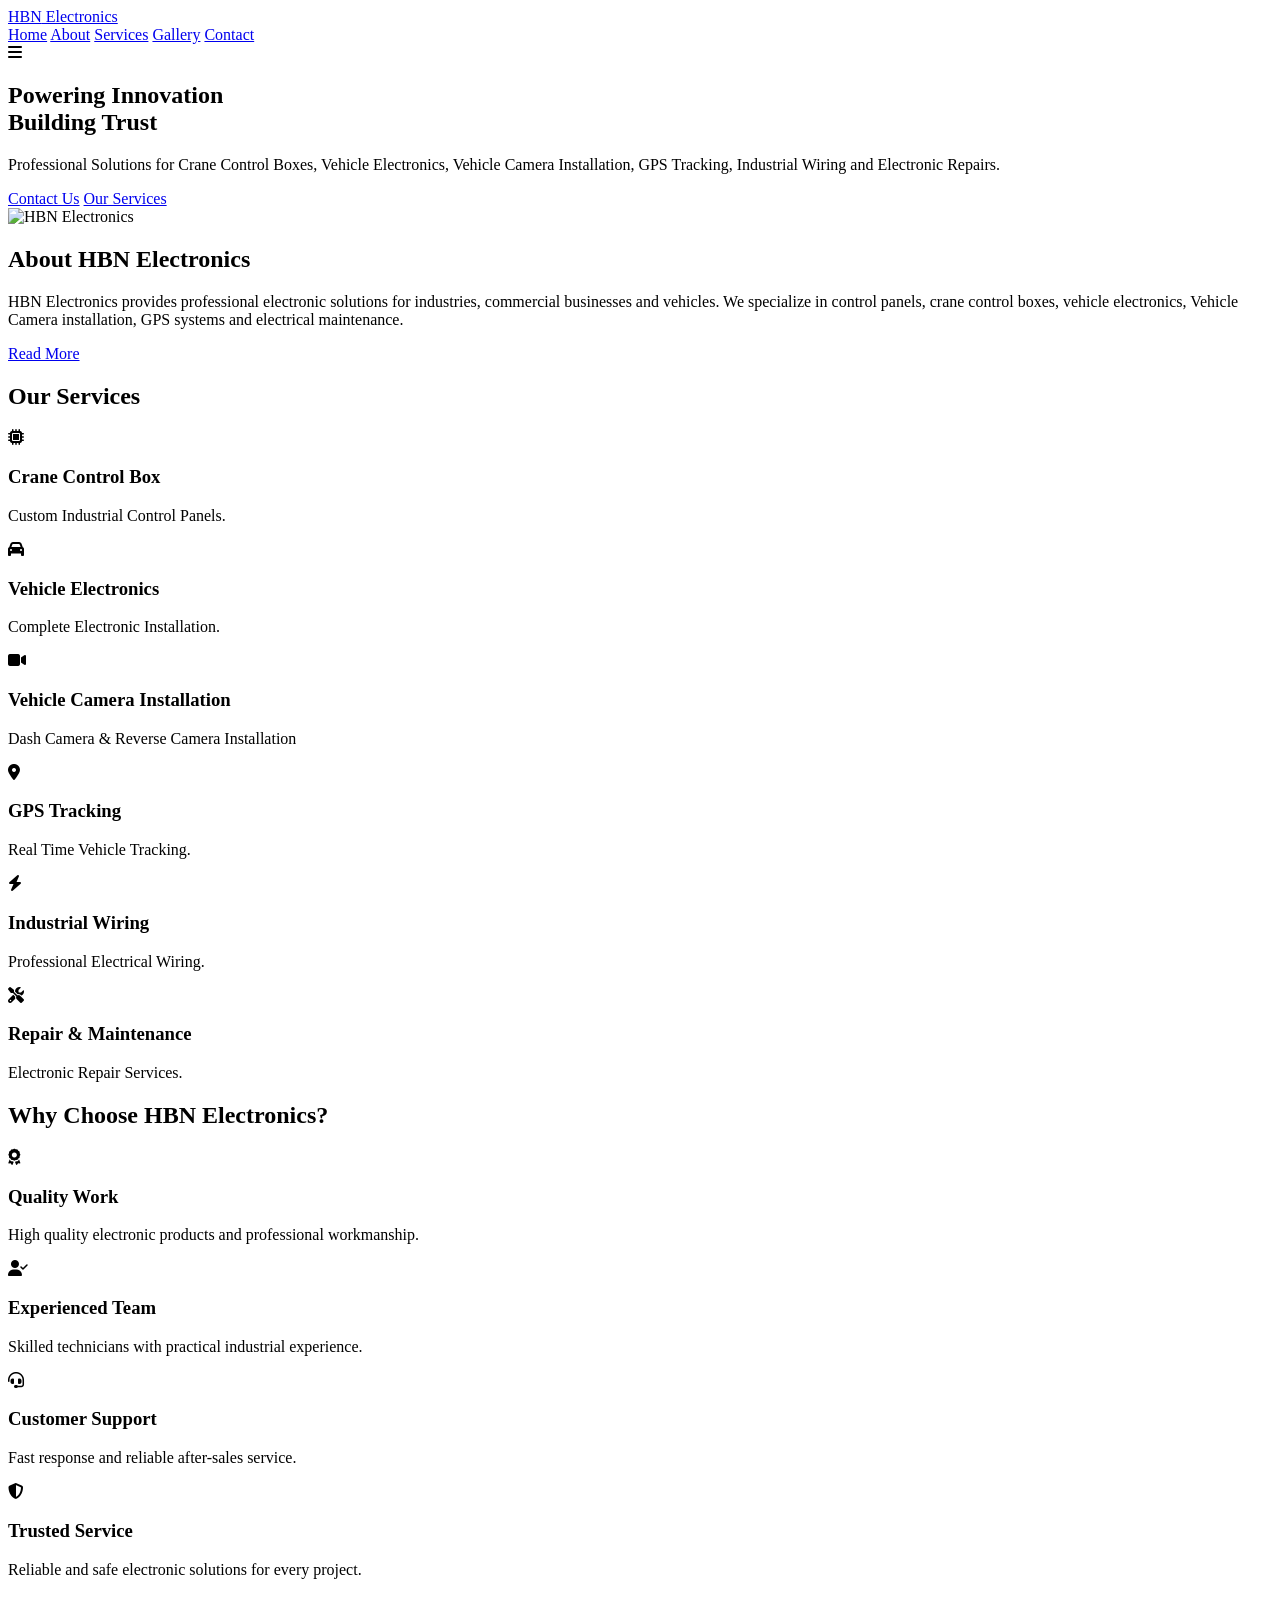
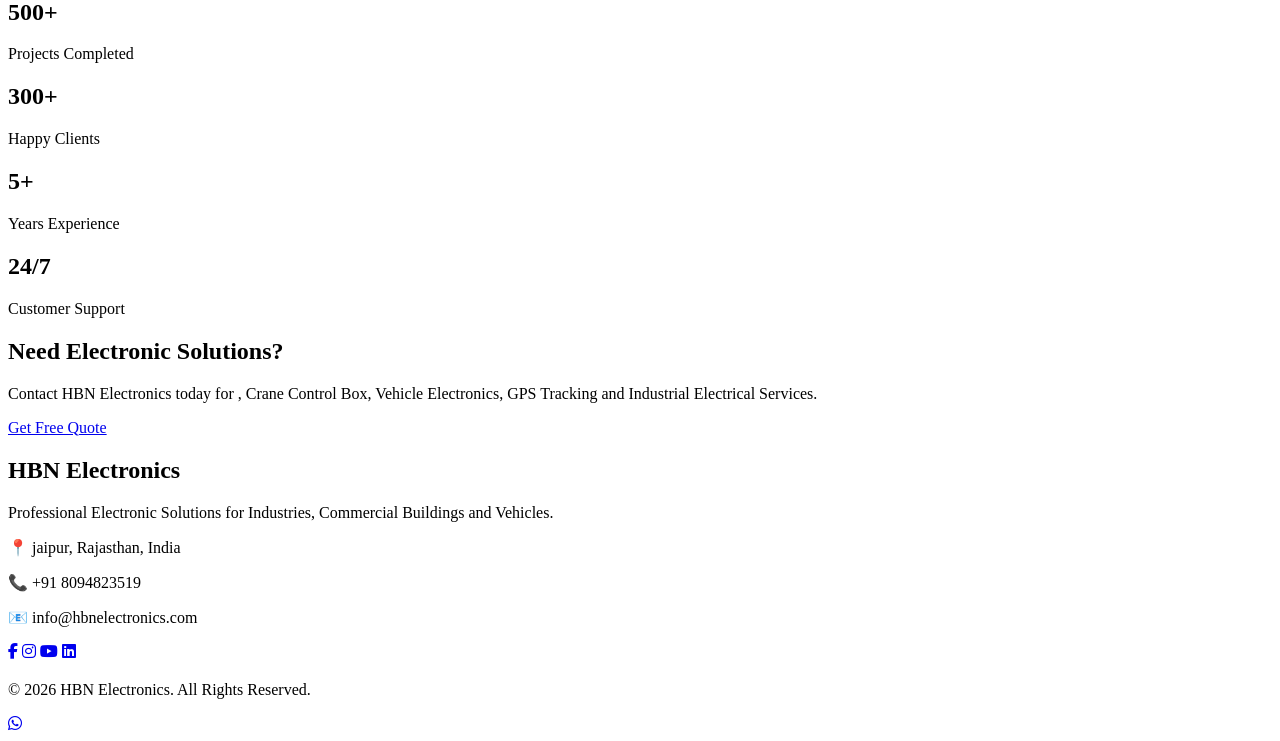
==== index.html @ 3966c14e "Add files via upload" ====
<!DOCTYPE html>
<html lang="en">
<head>
<meta charset="UTF-8">
<meta name="viewport" content="width=device-width, initial-scale=1.0">

<title>HBN Electronics | Professional Electronic Solutions</title>

<meta name="description"
content="HBN Electronics - Crane Control Box, Vehicle Electronics, Vehicle Camera Installation, GPS Tracking and Industrial Electronic Solutions.">

<link rel="stylesheet" href="style.css">

<link rel="stylesheet"
href="https://cdnjs.cloudflare.com/ajax/libs/font-awesome/6.5.2/css/all.min.css">

</head>

<body>

<!-- ================= HEADER ================= -->

<header class="header">

<div class="logo">

<a href="index.html">

<span>HBN</span> Electronics

</a>

</div>

<nav class="navbar">

<a href="index.html" class="active">Home</a>

<a href="about.html">About</a>

<a href="service.html">Services</a>

<a href="gallery.html">Gallery</a>

<a href="contact.html">Contact</a>

</nav>

<div class="menu-btn">

<i class="fa-solid fa-bars"></i>

</div>

</header>

<!-- ================= HERO ================= -->

<section class="hero">

<div class="hero-content">

<h1>
Powering Innovation<br>
Building Trust
</h1>

<p>
Professional Solutions for Crane Control Boxes,
Vehicle Electronics, Vehicle Camera Installation,
GPS Tracking, Industrial Wiring
and Electronic Repairs.
</p>

<div class="hero-buttons">
    <a href="contact.html" class="btn">Contact Us</a>
    <a href="service.html" class="btn btn-outline">Our Services</a>
</div>

</div>

</section>

<!-- ================= ABOUT PREVIEW

============= -->

<section class="about-preview">

<div class="container">

<div class="about-image">

<img src="Image/logoo.png" alt="HBN Electronics">

</div>

<div class="about-text">

<h2>

About HBN Electronics

</h2>
<p>

HBN Electronics provides professional electronic solutions for industries, commercial businesses and vehicles.

We specialize in control panels,

crane control boxes,

vehicle electronics,

Vehicle Camera installation,

GPS systems

and electrical maintenance.

</p>

<a href="about.html" class="btn">

Read More

</a>

</div>

</div>

</section>

<!-- ================= SERVICES ================= -->

<section class="services">

<h2 class="section-title">

Our Services

</h2>

<div class="service-container">

<div class="service-box">

<i class="fa-solid fa-microchip"></i>

<h3>

Crane Control Box

</h3>

<p>

Custom Industrial Control Panels.

</p>

</div>

<div class="service-box">

<i class="fa-solid fa-car"></i>

<h3>

Vehicle Electronics

</h3>

<p>

Complete Electronic Installation.

</p>

</div>

<div class="service-box">

<i class="fa-solid fa-video"></i>

<h3>

Vehicle Camera Installation

</h3>

<p>

Dash Camera & Reverse Camera Installation

</p>

</div>

<div class="service-box">

<i class="fa-solid fa-location-dot"></i>

<h3>

GPS Tracking

</h3>

<p>

Real Time Vehicle Tracking.

</p>

</div>

<div class="service-box">

<i class="fa-solid fa-bolt"></i>

<h3>

Industrial Wiring

</h3>

<p>

Professional Electrical Wiring.

</p>

</div>

<div class="service-box">

<i class="fa-solid fa-screwdriver-wrench"></i>

<h3>

Repair & Maintenance

</h3>

<p>

Electronic Repair Services.

</p>

</div>

</div>

</section><!-- ================= WHY CHOOSE US ================= -->

<section class="why-us">

<h2 class="section-title">Why Choose HBN Electronics?</h2>

<div class="service-container">

<div class="service-box">
<i class="fa-solid fa-award"></i>
<h3>Quality Work</h3>
<p>High quality electronic products and professional workmanship.</p>
</div>

<div class="service-box">
<i class="fa-solid fa-user-check"></i>
<h3>Experienced Team</h3>
<p>Skilled technicians with practical industrial experience.</p>
</div>

<div class="service-box">
<i class="fa-solid fa-headset"></i>
<h3>Customer Support</h3>
<p>Fast response and reliable after-sales service.</p>
</div>

<div class="service-box">
<i class="fa-solid fa-shield-halved"></i>
<h3>Trusted Service</h3>
<p>Reliable and safe electronic solutions for every project.</p>
</div>

</div>

</section>

<!-- ================= PROJECT COUNTER ================= -->

<section class="counter">

<div class="service-container">

<div class="service-box">
<h2>500+</h2>
<p>Projects Completed</p>
</div>

<div class="service-box">
<h2>300+</h2>
<p>Happy Clients</p>
</div>

<div class="service-box">
<h2>5+</h2>
<p>Years Experience</p>
</div>

<div class="service-box">
<h2>24/7</h2>
<p>Customer Support</p>
</div>

</div>

</section>

<!-- ================= CALL TO ACTION ================= -->

<section class="hero">

<div class="hero-content">

<h1>Need Electronic Solutions?</h1>

<p>
Contact HBN Electronics today for , Crane Control Box,
Vehicle Electronics, GPS Tracking and Industrial Electrical Services.
</p>

<a href="contact.html" class="btn">
Get Free Quote
</a>

</div>

</section>

<!-- ================= FOOTER ================= -->

<footer>

<div class="footer-content">

<h2>HBN Electronics</h2>

<p>
Professional Electronic Solutions for Industries,
Commercial Buildings and Vehicles.
</p>

<p>

📍 jaipur, Rajasthan, India

</p>

<p>

📞 +91 8094823519

</p>

<p>

📧 info@hbnelectronics.com

</p>

<div class="social">

<a href="#"><i class="fab fa-facebook-f"></i></a>

<a href="#"><i class="fab fa-instagram"></i></a>

<a href="#"><i class="fab fa-youtube"></i></a>

<a href="#"><i class="fab fa-linkedin"></i></a>

</div>

<p style="margin-top:20px;">
© 2026 HBN Electronics. All Rights Reserved.
</p>

</div>

</footer>

<!-- WhatsApp -->

<a
href="https://wa.me/918094823519"
class="whatsapp"
target="_blank">

<i class="fab fa-whatsapp"></i>

</a>

<script src="Script.js"></script>

</body>

</html>
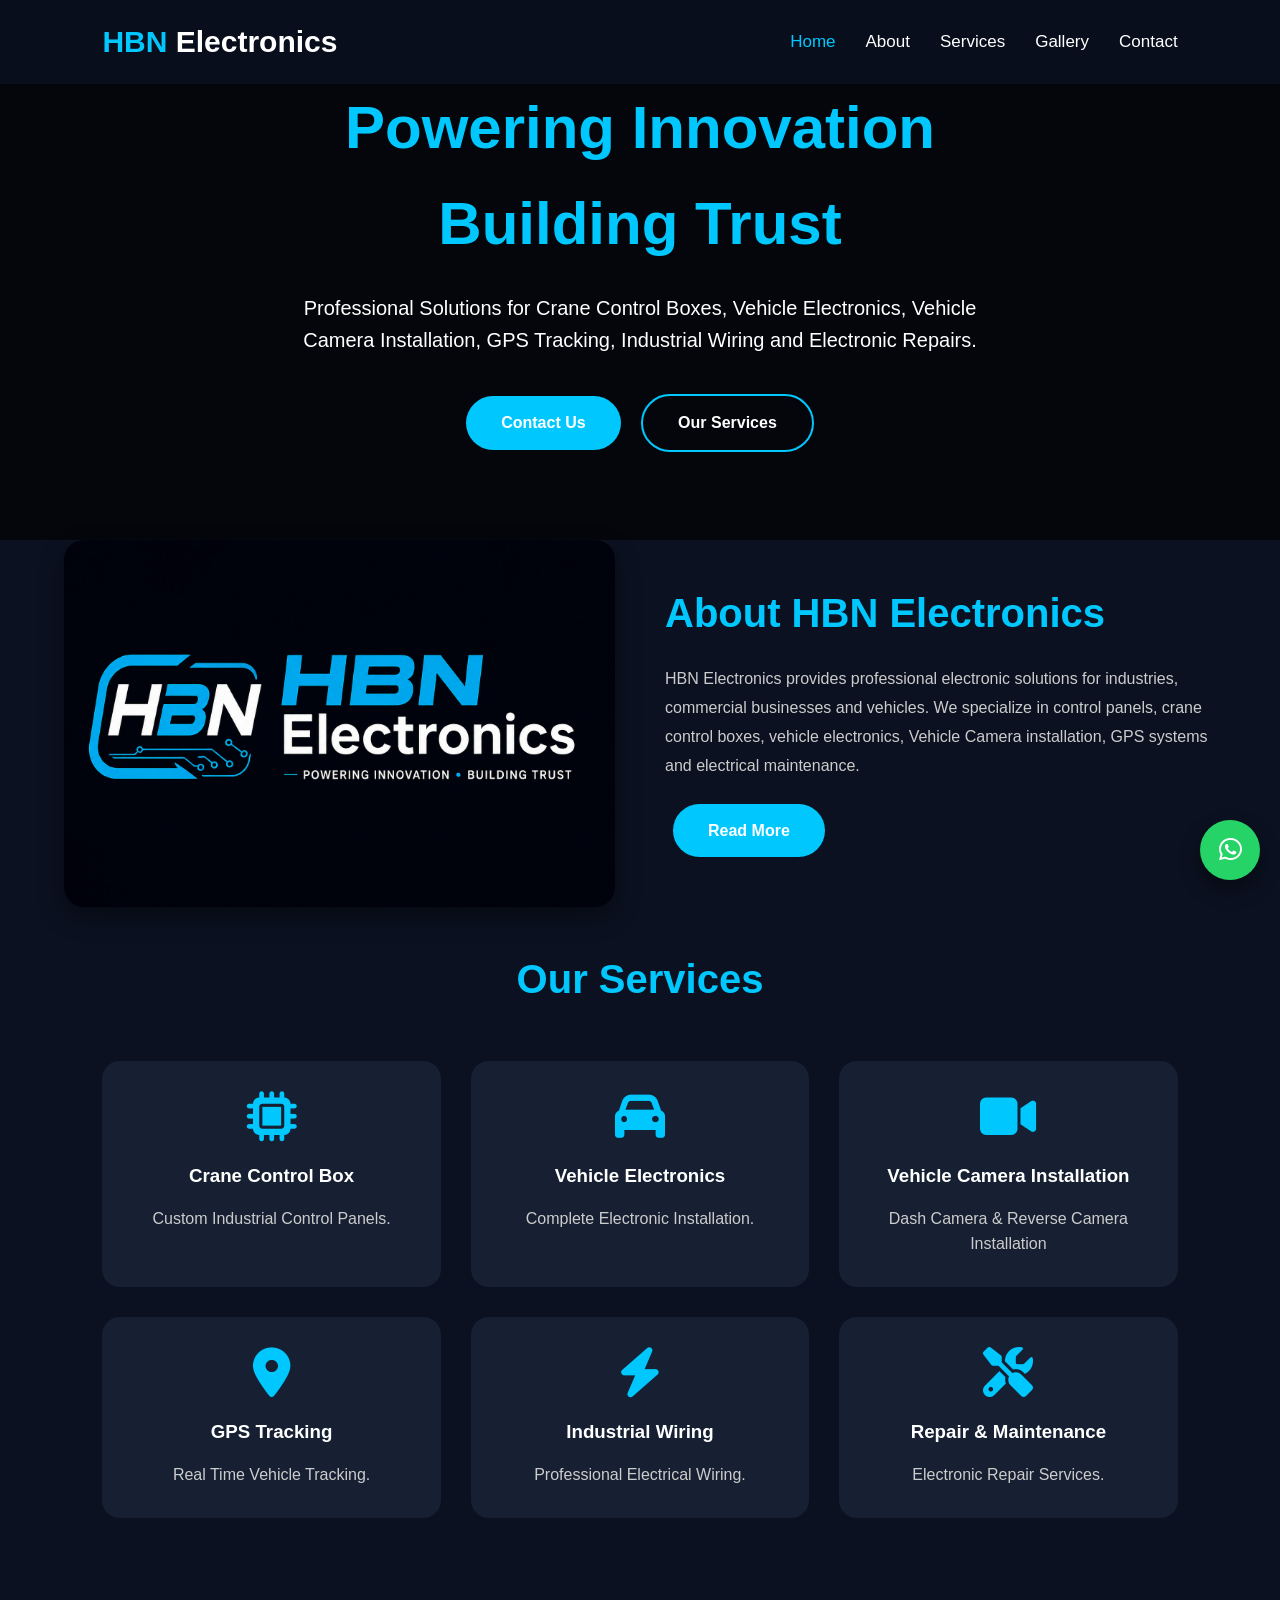
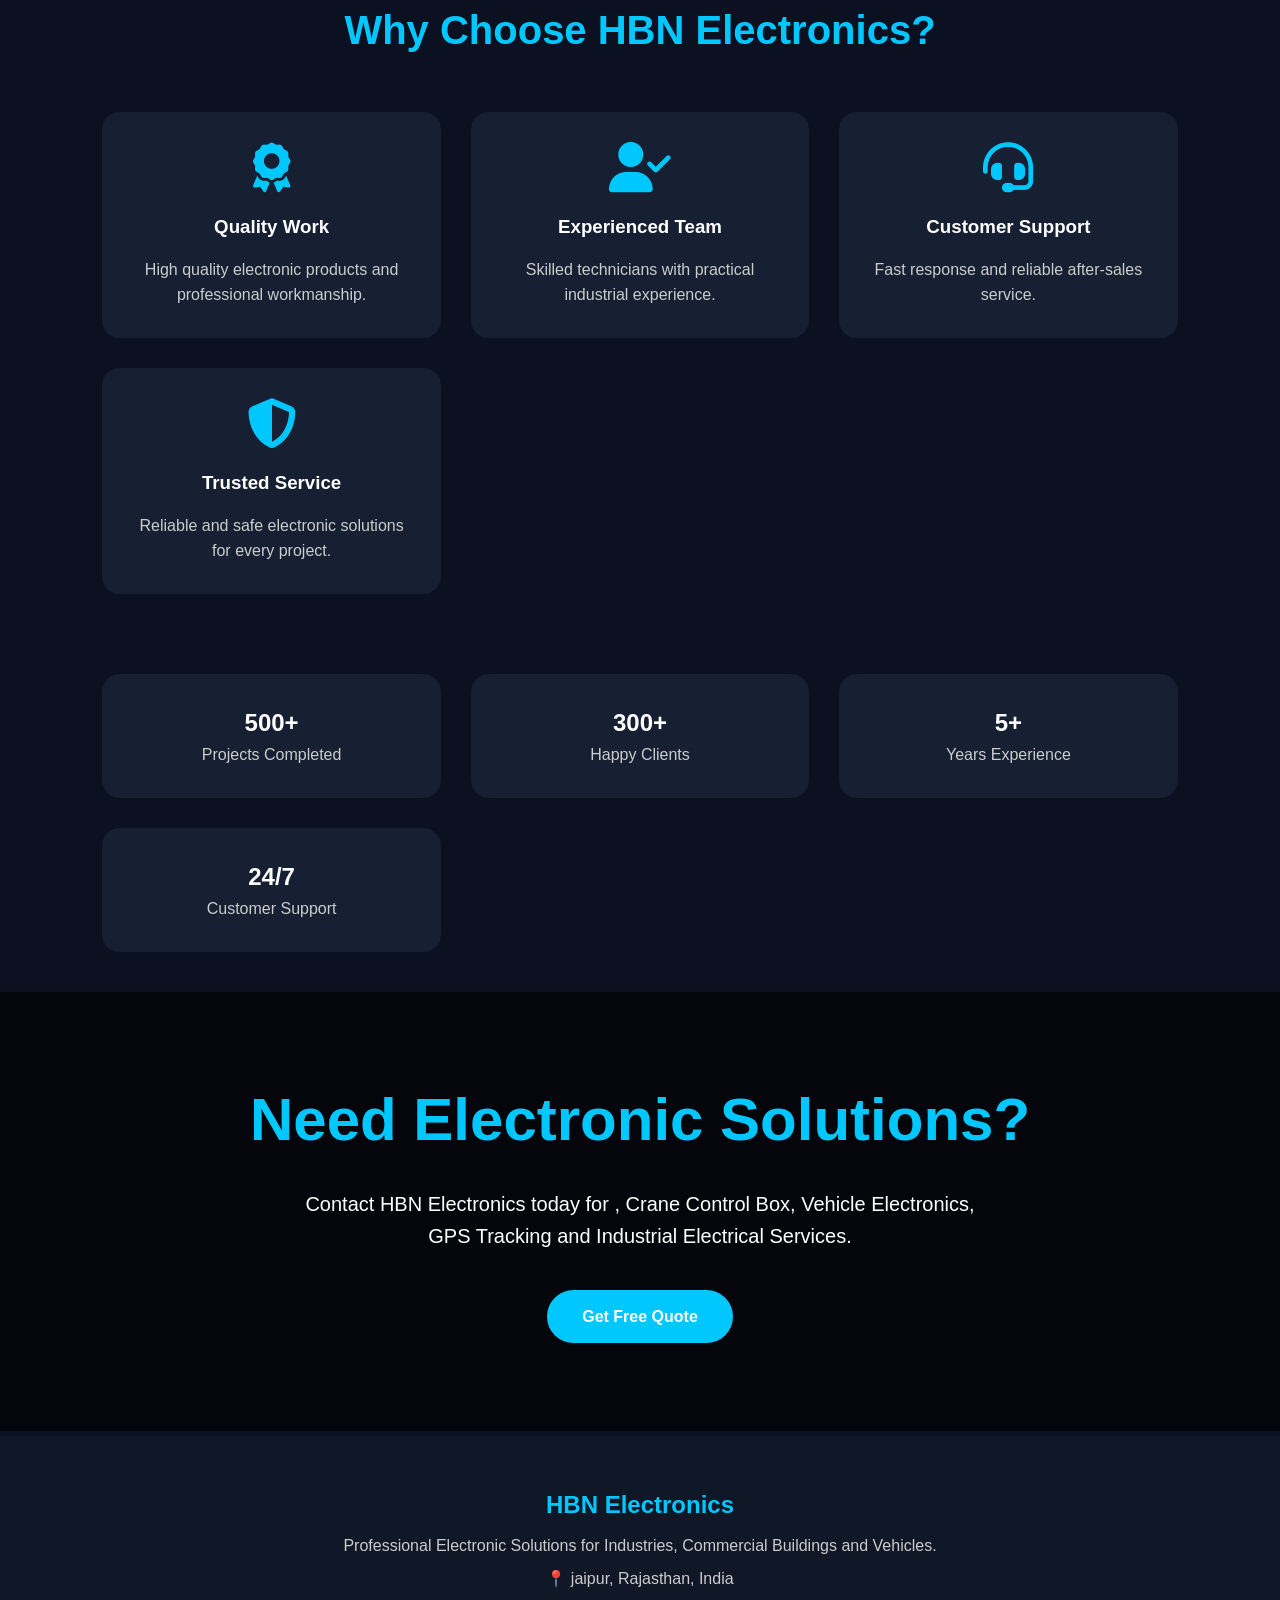
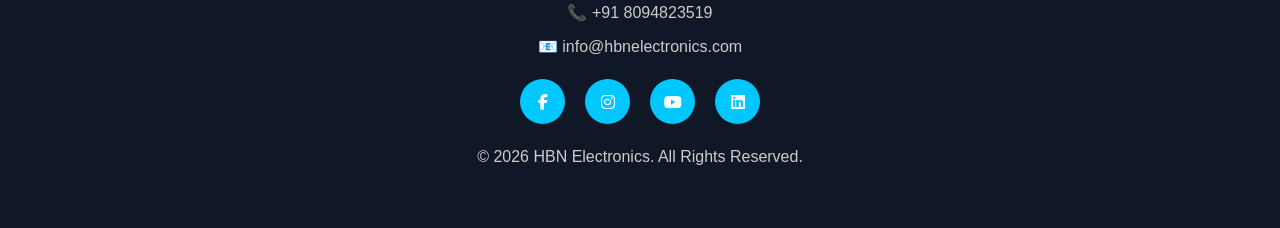
==== commit 93dcd8ee: "Update index.html" ====
--- a/index.html
+++ b/index.html
@@ -91,7 +91,7 @@
 
 <div class="about-image">
 
-<img src="Image/logoo.png" alt="HBN Electronics">
+<img src="logoo.png" alt="HBN Electronics">
 
 </div>
 
@@ -407,4 +407,4 @@
 
 </body>
 
-</html>+</html>
--- a/style.css
+++ b/style.css
@@ -0,0 +1,502 @@
+/* ===========================
+   HBN Electronics
+   style.css
+=========================== */
+
+*{
+margin:0;
+padding:0;
+box-sizing:border-box;
+font-family:'Segoe UI',sans-serif;
+scroll-behavior:smooth;
+}
+
+body{
+background:#0b1120;
+color:#fff;
+line-height:1.6;
+overflow-x:hidden;
+}
+
+img{
+max-width:100%;
+display:block;
+}
+
+a{
+text-decoration:none;
+color:#fff;
+transition:.3s;
+}
+
+ul{
+list-style:none;
+}
+
+.container{
+width:90%;
+max-width:1200px;
+margin:auto;
+}
+
+/* Header */
+
+.header{
+position:fixed;
+top:0;
+left:0;
+width:100%;
+padding:18px 8%;
+display:flex;
+justify-content:space-between;
+align-items:center;
+background:rgba(10,15,30,.95);
+backdrop-filter:blur(10px);
+z-index:1000;
+}
+
+.header.sticky{
+box-shadow:0 5px 20px rgba(0,0,0,.5);
+}
+
+.logo a{
+font-size:30px;
+font-weight:bold;
+color:#fff;
+}
+
+.logo span{
+color:#00c8ff;
+}
+
+.navbar{
+display:flex;
+gap:30px;
+}
+
+.navbar a{
+font-size:17px;
+position:relative;
+}
+
+.navbar a:hover,
+.navbar a.active{
+color:#00c8ff;
+}
+
+.menu-btn{
+display:none;
+font-size:28px;
+cursor:pointer;
+}
+
+/* Hero */
+
+.hero{
+min-height:40vh;
+display:flex;
+align-items:center;
+justify-content:center;
+text-align:center;
+padding:80px 10px;
+background:linear-gradient(rgba(0,0,0,.65),rgba(0,0,0,.65)),
+url("Image/hero.png");
+background-size:cover;
+background-position:center;
+}
+
+.hero-content h1{
+font-size:60px;
+margin-bottom:20px;
+color:#00c8ff;
+}
+
+.hero-content p{
+font-size:20px;
+max-width:700px;
+margin:auto;
+margin-bottom:30px;
+}
+
+.btn{
+display:inline-block;
+padding:14px 35px;
+background:#00c8ff;
+border-radius:40px;
+color:#fff;
+font-weight:bold;
+margin:8px;
+transition:.3s;
+}
+
+.btn:hover{
+background:#0099cc;
+transform:translateY(-4px);
+}
+
+.btn-outline{
+background:transparent;
+border:2px solid #00c8ff;
+}
+
+/* Banner */
+
+.page-banner{
+padding:100px 20px 50px;
+text-align:center;
+background:#111827;
+}
+
+.banner-content h1{
+font-size:55px;
+color:#00c8ff;
+margin-bottom:10px;
+}
+
+.banner-content p{
+font-size:20px;
+color:#ddd;
+}
+
+/* Sections */
+
+section{
+padding:40px 8%;
+}
+
+.section-title{
+text-align:center;
+font-size:40px;
+margin-bottom:50px;
+color:#00c8ff;
+}
+
+/* Cards */
+
+.service-container{
+display:grid;
+grid-template-columns:repeat(auto-fit,minmax(280px,1fr));
+gap:30px;
+}
+
+.service-box{
+background:#162032;
+padding:30px;
+border-radius:18px;
+text-align:center;
+transition:.3s;
+}
+
+.service-box:hover{
+transform:translateY(-10px);
+box-shadow:0 10px 30px rgba(0,200,255,.25);
+}
+
+.service-box i{
+font-size:50px;
+color:#00c8ff;
+margin-bottom:20px;
+}
+
+.service-box h3{
+margin-bottom:15px;
+}
+
+.service-box p{
+color:#ccc;
+}/* ===========================
+   ABOUT
+=========================== */
+
+.about-preview,
+.about-page{
+padding:0px 0%;
+}
+
+.about-preview .container,
+.about-page .container{
+display:grid;
+grid-template-columns:repeat(auto-fit,minmax(320px,1fr));
+gap:50px;
+align-items:center;
+}
+
+.about-image img{
+width:100%;
+border-radius:20px;
+box-shadow:0 10px 25px rgba(0,0,0,.4);
+}
+
+.about-content h2,
+.about-text h2{
+font-size:40px;
+color:#00c8ff;
+margin-bottom:20px;
+}
+
+.about-content p,
+.about-text p{
+color:#ccc;
+margin-bottom:15px;
+line-height:1.8;
+}
+
+/* ===========================
+   GALLERY
+=========================== */
+
+.gallery-container{
+display:grid;
+grid-template-columns:repeat(auto-fit,minmax(300px,1fr));
+gap:25px;
+}
+
+.gallery-box{
+position:relative;
+overflow:hidden;
+border-radius:18px;
+cursor:pointer;
+}
+
+.gallery-box img{
+width:100%;
+height:260px;
+object-fit:cover;
+transition:.4s;
+}
+
+.gallery-box:hover img{
+transform:scale(1.08);
+}
+
+.gallery-info{
+position:absolute;
+left:0;
+bottom:0;
+width:100%;
+padding:20px;
+background:linear-gradient(transparent,#000);
+color:#fff;
+}
+
+/* ===========================
+   CONTACT
+=========================== */
+
+.contact{
+display:grid;
+grid-template-columns:repeat(auto-fit,minmax(300px,1fr));
+gap:40px;
+}
+
+.contact-box,
+.contact-form{
+background:#162032;
+padding:25px;
+border-radius:20px;
+}
+
+.contact-form input,
+.contact-form textarea{
+width:100%;
+padding:15px;
+margin-bottom:18px;
+background:#0d1628;
+border:none;
+border-radius:10px;
+color:#fff;
+}
+
+.contact-form textarea{
+resize:none;
+}
+
+.contact-form button{
+width:100%;
+}
+
+.map iframe{
+width:100%;
+height:400px;
+border:none;
+border-radius:20px;
+}
+
+/* ===========================
+   FOOTER
+=========================== */
+
+footer{
+background:#101827;
+padding:50px 20px;
+text-align:center;
+margin-top:5px;
+}
+
+.footer-content h2{
+color:#00c8ff;
+margin-bottom:0px;
+}
+
+.footer-content p{
+color:#ccc;
+margin:8px 0;
+}
+
+.social{
+display:flex;
+justify-content:center;
+gap:20px;
+margin-top:20px;
+}
+
+.social a{
+width:45px;
+height:45px;
+display:flex;
+justify-content:center;
+align-items:center;
+background:#00c8ff;
+border-radius:50%;
+color:#fff;
+transition:.3s;
+}
+
+.social a:hover{
+transform:translateY(-5px);
+}
+
+/* ===========================
+   WHATSAPP BUTTON
+=========================== */
+
+.whatsapp,
+.call-btn{
+position:fixed;
+right:20px;
+width:60px;
+height:60px;
+border-radius:50%;
+display:flex;
+justify-content:center;
+align-items:center;
+color:#fff;
+font-size:26px;
+z-index:999;
+box-shadow:0 10px 20px rgba(0,0,0,.4);
+}
+
+.whatsapp{
+bottom:20px;
+background:#25D366;
+}
+
+.call-btn{
+bottom:95px;
+background:#00c8ff;
+}
+
+/* ===========================
+   LIGHTBOX
+=========================== */
+
+.lightbox{
+display:none;
+position:fixed;
+left:0;
+top:0;
+width:100%;
+height:100%;
+background:rgba(0,0,0,.9);
+justify-content:center;
+align-items:center;
+z-index:9999;
+}
+
+.lightbox img{
+max-width:90%;
+max-height:90%;
+border-radius:12px;
+}
+
+.close{
+position:absolute;
+top:20px;
+right:30px;
+font-size:45px;
+cursor:pointer;
+color:#fff;
+}
+
+/* ===========================
+   SCROLL ANIMATION
+=========================== */
+
+.service-box,
+.gallery-box,
+.about-content,
+.contact-box{
+opacity:0;
+transform:translateY(40px);
+transition:.8s;
+}
+
+.show{
+opacity:1;
+transform:translateY(0);
+}
+
+/* ===========================
+   MOBILE
+=========================== */
+
+@media(max-width:768px){
+
+.header{
+padding:15px 20px;
+}
+
+.menu-btn{
+display:block;
+}
+
+.navbar{
+display:none;
+position:absolute;
+top:80px;
+left:0;
+width:100%;
+background:#111827;
+flex-direction:column;
+text-align:center;
+padding:20px 0;
+}
+
+.navbar.active{
+display:flex;
+}
+
+.hero-content h1{
+font-size:38px;
+}
+
+.hero-content p{
+font-size:16px;
+}
+
+.banner-content h1{
+font-size:38px;
+}
+
+.section-title{
+font-size:32px;
+}
+
+.whatsapp,
+.call-btn{
+width:50px;
+height:50px;
+font-size:22px;
+}
+
+}
